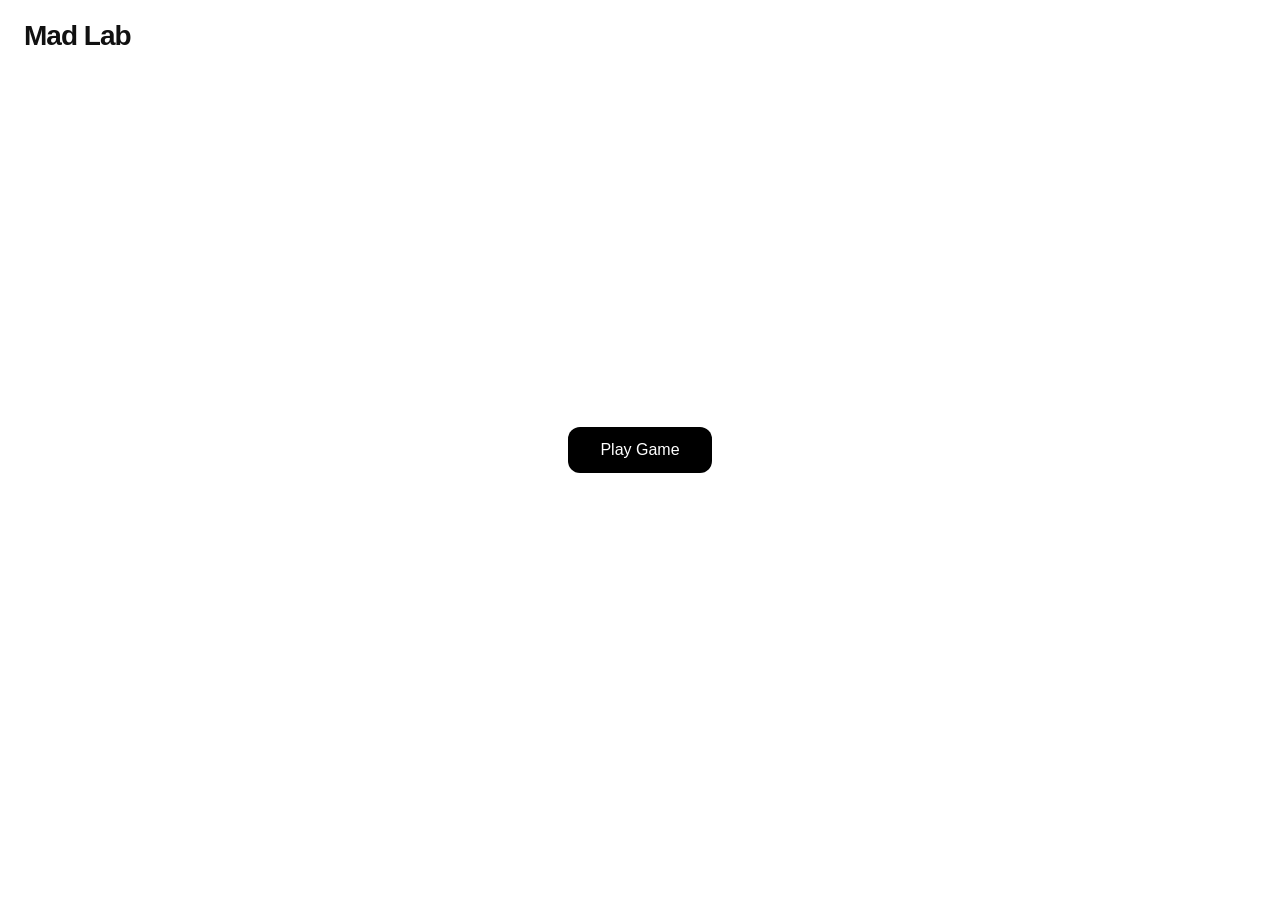
==== index.html @ 7b979b25 "final version" ====
<!DOCTYPE html>
<html lang="en">
<head>
  <meta charset="UTF-8" />
  <meta name="viewport" content="width=device-width, initial-scale=1.0" />
  <title>Mad Lab</title>
  <link rel="stylesheet" href="style.css" />
</head>
<body class="home">

  <h1 class="logo">Mad Lab</h1>

  <div class="btn-row">
    <a href="game.html" class="big-btn">Play Game</a>
  </div>

</body>
</html>
---- style.css ----
* {
  box-sizing: border-box;
  margin: 0;
  padding: 0;
}

body {
  font-family: sans-serif; /* default font for all text*/
  background: #fff; /*white background*/
  color: #111; /*black text*/
}

 
body.home {
  min-height: 100vh;
  display: flex;
  flex-direction: column;
}

.logo { /* mad lab logo pinned to top left corner*/
  position: absolute;
  top: 20px;
  left: 24px;
  font-size: 28px;
  font-weight: 700;
  letter-spacing: -1px;
}

.btn-row { /* container that holds home screen buttons*/
  margin: auto;
  display: flex;
  gap: 16px;
  flex-wrap: wrap;
  justify-content: center;
}

.big-btn { /* home screen  buttons*/
  display: inline-block;
  padding: 14px 32px;
  background: #000;
  color: #fff;
  border-radius: 12px;
  font-size: 16px;
  font-weight: 500;
  text-decoration: none;
  transition: background 0.15s;
}

.big-btn:hover { /* hover effect for home screen buttons*/
  background: #333;
}
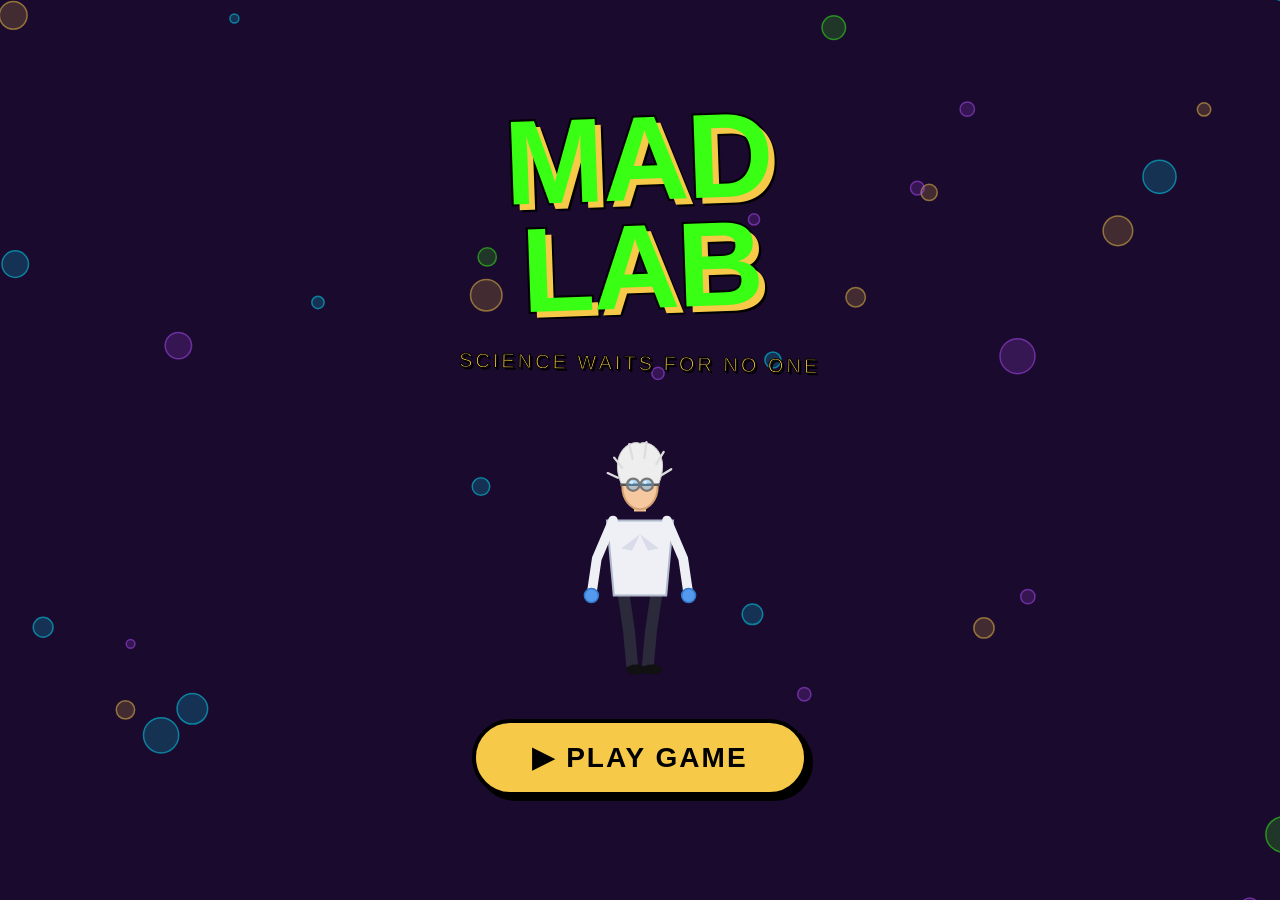
==== commit 59a13cd5: "final update" ====
--- a/index.html
+++ b/index.html
@@ -1,18 +1,332 @@
 <!DOCTYPE html>
 <html lang="en">
 <head>
-  <meta charset="UTF-8" />
-  <meta name="viewport" content="width=device-width, initial-scale=1.0" />
+  <meta charset="UTF-8"/>
+  <meta name="viewport" content="width=device-width, initial-scale=1.0"/>
   <title>Mad Lab</title>
-  <link rel="stylesheet" href="style.css" />
+  <link rel="stylesheet" href="style.css"/>
+  <style>
+    /*  Home page specific styles  */
+
+    /* dark purple background for the whole page */
+    body.home {
+      background: #1a0a2e;
+      min-height: 100vh;
+      display: flex;
+      flex-direction: column;
+      align-items: center;
+      justify-content: center;
+      overflow: hidden;
+      position: relative;
+      font-family: 'Arial Black', 'Arial Bold', sans-serif;
+    }
+
+    /* canvas sits behind everything else */
+    #home-canvas {
+      position: absolute;
+      top: 0; left: 0;
+      width: 100%; height: 100%;
+      z-index: 0;
+    }
+
+    /* all content sits above canvas */
+    .home-content {
+      position: relative;
+      z-index: 1;
+      display: flex;
+      flex-direction: column;
+      align-items: center;
+      gap: 32px;
+    }
+
+    /*  Title  */
+    .home-title {
+      font-size: clamp(60px, 12vw, 120px); /* scales with screen width */
+      font-weight: 900;
+      color: #39ff14;           /* bright neon green */
+      letter-spacing: -2px;
+      line-height: 0.9;
+      text-align: center;
+      /* thick black outline */
+      -webkit-text-stroke: 4px #000;
+      paint-order: stroke fill;
+      /* yellow drop shadow for depth */
+      text-shadow:
+        6px 6px 0px #f7c948,
+        8px 8px 0px #000;
+      /* slight rotation for hand-drawn feel */
+      transform: rotate(-2deg);
+      animation: titleWobble 3s ease-in-out infinite;
+    }
+
+    /* subtle wobble animation on title */
+    @keyframes titleWobble {
+      0%, 100% { transform: rotate(-2deg) scale(1); }
+      50%       { transform: rotate(-1.5deg) scale(1.02); }
+    }
+
+    /*  Tagline  */
+    .home-tagline {
+      font-size: clamp(14px, 2.5vw, 20px);
+      color: #f7c948;           /* yellow */
+      letter-spacing: 3px;
+      text-transform: uppercase;
+      -webkit-text-stroke: 1px #000;
+      text-shadow: 2px 2px 0px #000;
+      transform: rotate(1deg);  /* slight opposite tilt to title */
+    }
+
+    /*  Play button  */
+    .play-btn {
+      display: inline-block;
+      padding: 18px 56px;
+      background: #f7c948;      /* yellow */
+      color: #000;
+      font-size: clamp(20px, 3vw, 28px);
+      font-weight: 900;
+      font-family: 'Arial Black', sans-serif;
+      text-decoration: none;
+      border: 4px solid #000;
+      border-radius: 50px;      /* pill shape */
+      /* chunky layered shadow for cartoon effect */
+      box-shadow: 5px 5px 0px #000;
+      letter-spacing: 2px;
+      text-transform: uppercase;
+      transition: transform 0.1s, box-shadow 0.1s;
+      animation: btnPulse 2s ease-in-out infinite;
+    }
+
+    .play-btn:hover {
+      transform: translate(-2px, -2px); /* lifts up on hover */
+      box-shadow: 7px 7px 0px #000;
+      background: #39ff14;      /* switches to green on hover */
+    }
+
+    .play-btn:active {
+      transform: translate(3px, 3px); /* pushes down on click */
+      box-shadow: 2px 2px 0px #000;
+    }
+
+    /* gentle pulse to draw attention to button */
+    @keyframes btnPulse {
+      0%, 100% { transform: scale(1); }
+      50%       { transform: scale(1.04); }
+    }
+
+    /* Scientist canvas */
+    #scientist-canvas {
+      width: 180px;
+      height: 280px;
+    }
+  </style>
 </head>
 <body class="home">
 
-  <h1 class="logo">Mad Lab</h1>
-
-  <div class="btn-row">
-    <a href="game.html" class="big-btn">Play Game</a>
+  <!-- background canvas — floating bubbles and particles -->
+  <canvas id="home-canvas"></canvas>
+
+  <div class="home-content">
+
+    <!-- title -->
+    <h1 class="home-title">MAD<br>LAB</h1>
+
+    <!-- tagline -->
+    <p class="home-tagline">Science waits for no one</p>
+
+    <!-- animated scientist character -->
+    <canvas id="scientist-canvas"></canvas>
+
+    <!-- play button -->
+    <a href="intro.html" class="play-btn">▶ Play Game</a>
+
   </div>
 
+  <script>
+  //  Background canvas : floating bubbles 
+  var bgCanvas = document.getElementById('home-canvas');
+  var bgCtx    = bgCanvas.getContext('2d');
+  var bubbles  = [];
+
+  // resize background canvas to fill window
+  function resizeBg() {
+    bgCanvas.width  = window.innerWidth;
+    bgCanvas.height = window.innerHeight;
+  }
+  resizeBg();
+  window.addEventListener('resize', resizeBg);
+
+  // create a pool of floating bubbles
+  for (var i = 0; i < 35; i++) {
+    bubbles.push({
+      x:     Math.random() * window.innerWidth,
+      y:     Math.random() * window.innerHeight,
+      r:     4 + Math.random() * 14,
+      speed: 0.4 + Math.random() * 0.8,
+      wobble: Math.random() * Math.PI * 2, // random starting phase
+      col:   ['#39ff14','#b44fff','#f7c948','#00e5ff'][Math.floor(Math.random()*4)]
+    });
+  }
+
+  // animate bubbles floating upward with a slight wobble
+  function animateBg() {
+    requestAnimationFrame(animateBg);
+    bgCtx.clearRect(0, 0, bgCanvas.width, bgCanvas.height);
+
+    for (var i = 0; i < bubbles.length; i++) {
+      var b = bubbles[i];
+      b.y      -= b.speed;                   // float upward
+      b.wobble += 0.02;                      // advance wobble phase
+      b.x      += Math.sin(b.wobble) * 0.5; // gentle left-right sway
+
+      // wrap around when bubble reaches top
+      if (b.y < -b.r * 2) {
+        b.y = bgCanvas.height + b.r;
+        b.x = Math.random() * bgCanvas.width;
+      }
+
+      // draw bubble with outline
+      bgCtx.beginPath();
+      bgCtx.arc(b.x, b.y, b.r, 0, Math.PI * 2);
+      bgCtx.fillStyle   = b.col;
+      bgCtx.globalAlpha = 0.18;
+      bgCtx.fill();
+      bgCtx.globalAlpha = 0.5;
+      bgCtx.strokeStyle = b.col;
+      bgCtx.lineWidth   = 1.5;
+      bgCtx.stroke();
+      bgCtx.globalAlpha = 1;
+    }
+  }
+  animateBg();
+
+  // Scientist canvas 
+  var sc    = document.getElementById('scientist-canvas');
+  var sctx  = sc.getContext('2d');
+  sc.width  = 180;
+  sc.height = 280;
+  var scFrame = 0;
+
+  function drawHomeScientist() {
+    requestAnimationFrame(drawHomeScientist);
+    scFrame++;
+    sctx.clearRect(0, 0, sc.width, sc.height);
+
+    var cx  = sc.width / 2;        // horizontal center
+    var bob = Math.sin(scFrame * 0.05) * 5; // gentle up-down bob
+    var sw  = 54;                  // fixed shoulder width for home screen
+    var hr  = sw * 0.42;           // head radius
+
+    // body positions : fixed skeleton for home screen
+    var lSh  = { x: cx - sw/2, y: 110 + bob };
+    var rSh  = { x: cx + sw/2, y: 110 + bob };
+    var lEl  = { x: cx - sw*0.8, y: 148 + bob };
+    var rEl  = { x: cx + sw*0.8, y: 148 + bob };
+    var lWr  = { x: cx - sw*0.9, y: 185 + bob };
+    var rWr  = { x: cx + sw*0.9, y: 185 + bob };
+    var lHip = { x: cx - sw*0.3, y: 185 + bob };
+    var rHip = { x: cx + sw*0.3, y: 185 + bob };
+
+    // leg walk cycle using sine wave on frame count
+    var legSwing = Math.sin(scFrame * 0.08) * 14;
+    var lKn  = { x: cx - sw*0.25 - legSwing*0.3, y: 220 + bob };
+    var rKn  = { x: cx + sw*0.25 + legSwing*0.3, y: 220 + bob };
+    var lAn  = { x: cx - sw*0.22 - legSwing*0.5, y: 255 + bob };
+    var rAn  = { x: cx + sw*0.22 + legSwing*0.5, y: 255 + bob };
+
+    // head position
+    var hx = cx;
+    var hy = 76 + bob;
+
+    // draw legs 
+    sctx.strokeStyle = '#2a2a3a';
+    sctx.lineWidth   = sw * 0.22;
+    sctx.lineCap     = 'round';
+    sctx.beginPath(); sctx.moveTo(lHip.x, lHip.y); sctx.lineTo(lKn.x, lKn.y); sctx.lineTo(lAn.x, lAn.y); sctx.stroke();
+    sctx.beginPath(); sctx.moveTo(rHip.x, rHip.y); sctx.lineTo(rKn.x, rKn.y); sctx.lineTo(rAn.x, rAn.y); sctx.stroke();
+
+    // shoes
+    sctx.fillStyle = '#111';
+    sctx.beginPath(); sctx.ellipse(lAn.x + 4, lAn.y + 4, 10, 5, 0, 0, Math.PI*2); sctx.fill();
+    sctx.beginPath(); sctx.ellipse(rAn.x + 4, rAn.y + 4, 10, 5, 0, 0, Math.PI*2); sctx.fill();
+
+    //  draw coat (torso) 
+    sctx.fillStyle   = '#eef0f5';
+    sctx.strokeStyle = '#b0b8cc';
+    sctx.lineWidth   = 2;
+    sctx.beginPath();
+    sctx.moveTo(lSh.x - 6, lSh.y);
+    sctx.lineTo(lHip.x - 10, lHip.y);
+    sctx.lineTo(rHip.x + 10, rHip.y);
+    sctx.lineTo(rSh.x + 6, rSh.y);
+    sctx.closePath();
+    sctx.fill(); sctx.stroke();
+
+    // lapels
+    sctx.fillStyle = '#d8dce8';
+    sctx.beginPath(); sctx.moveTo(cx, lSh.y+14); sctx.lineTo(lSh.x+8, lSh.y+28); sctx.lineTo(cx-8, lHip.y*0.4+lSh.y*0.6); sctx.closePath(); sctx.fill();
+    sctx.beginPath(); sctx.moveTo(cx, rSh.y+14); sctx.lineTo(rSh.x-8, rSh.y+28); sctx.lineTo(cx+8, rHip.y*0.4+rSh.y*0.6); sctx.closePath(); sctx.fill();
+
+    //  draw arms 
+    sctx.strokeStyle = '#eef0f5';
+    sctx.lineWidth   = sw * 0.18;
+    sctx.lineCap     = 'round';
+    sctx.beginPath(); sctx.moveTo(lSh.x, lSh.y); sctx.lineTo(lEl.x, lEl.y); sctx.lineTo(lWr.x, lWr.y); sctx.stroke();
+    sctx.beginPath(); sctx.moveTo(rSh.x, rSh.y); sctx.lineTo(rEl.x, rEl.y); sctx.lineTo(rWr.x, rWr.y); sctx.stroke();
+
+    // gloves
+    sctx.fillStyle   = '#5599ee';
+    sctx.strokeStyle = '#3377cc';
+    sctx.lineWidth   = 1.5;
+    sctx.beginPath(); sctx.arc(lWr.x, lWr.y, 7, 0, Math.PI*2); sctx.fill(); sctx.stroke();
+    sctx.beginPath(); sctx.arc(rWr.x, rWr.y, 7, 0, Math.PI*2); sctx.fill(); sctx.stroke();
+    sctx.lineCap = 'butt';
+
+    // draw face 
+    // neck
+    sctx.fillStyle = '#f0c090';
+    sctx.fillRect(hx - 6, hy + hr*0.6, 12, hr*0.5);
+
+    // face
+    sctx.fillStyle   = '#f5c8a0';
+    sctx.strokeStyle = '#d4a070';
+    sctx.lineWidth   = 2;
+    sctx.beginPath(); sctx.ellipse(hx, hy, hr*0.78, hr, 0, 0, Math.PI*2); sctx.fill(); sctx.stroke();
+
+    //wild hair 
+    sctx.fillStyle   = '#eeeeee';
+    sctx.strokeStyle = '#cccccc';
+    sctx.lineWidth   = 1;
+    sctx.beginPath();
+    sctx.moveTo(hx - hr*0.82, hy - hr*0.1);
+    sctx.bezierCurveTo(hx - hr*1.4, hy - hr*1.5, hx - hr*0.4, hy - hr*2.1, hx, hy - hr*1.9);
+    sctx.bezierCurveTo(hx + hr*0.4, hy - hr*2.1, hx + hr*1.4, hy - hr*1.5, hx + hr*0.82, hy - hr*0.1);
+    sctx.fill(); sctx.stroke();
+
+    // hair spikes
+    sctx.strokeStyle = '#dddddd';
+    sctx.lineWidth   = hr * 0.1;
+    sctx.lineCap     = 'round';
+    var spikes = [[-1.5,-0.7],[-1.2,-1.5],[-0.5,-2.2],[0.3,-2.3],[1.1,-1.8],[1.45,-0.9]];
+    for (var i = 0; i < spikes.length; i++) {
+      sctx.beginPath();
+      sctx.moveTo(hx + spikes[i][0]*hr*0.65, hy + spikes[i][1]*hr*0.55);
+      sctx.lineTo(hx + spikes[i][0]*hr*0.95, hy + spikes[i][1]*hr*0.85);
+      sctx.stroke();
+    }
+    sctx.lineCap = 'butt';
+
+    // goggles 
+    var gy = hy - hr*0.08;
+    sctx.strokeStyle = '#555'; sctx.lineWidth = hr*0.1;
+    sctx.beginPath(); sctx.moveTo(hx - hr*0.88, gy); sctx.lineTo(hx + hr*0.88, gy); sctx.stroke();
+    sctx.fillStyle = 'rgba(80,180,255,0.38)'; sctx.strokeStyle = '#777'; sctx.lineWidth = hr*0.1;
+    sctx.beginPath(); sctx.arc(hx - hr*0.3, gy, hr*0.27, 0, Math.PI*2); sctx.fill(); sctx.stroke();
+    sctx.beginPath(); sctx.arc(hx + hr*0.3, gy, hr*0.27, 0, Math.PI*2); sctx.fill(); sctx.stroke();
+    sctx.fillStyle = 'rgba(255,255,255,0.55)';
+    sctx.beginPath(); sctx.arc(hx - hr*0.37, gy - hr*0.1, hr*0.08, 0, Math.PI*2); sctx.fill();
+    sctx.beginPath(); sctx.arc(hx + hr*0.23, gy - hr*0.1, hr*0.08, 0, Math.PI*2); sctx.fill();
+  }
+  drawHomeScientist();
+  </script>
 </body>
 </html>
